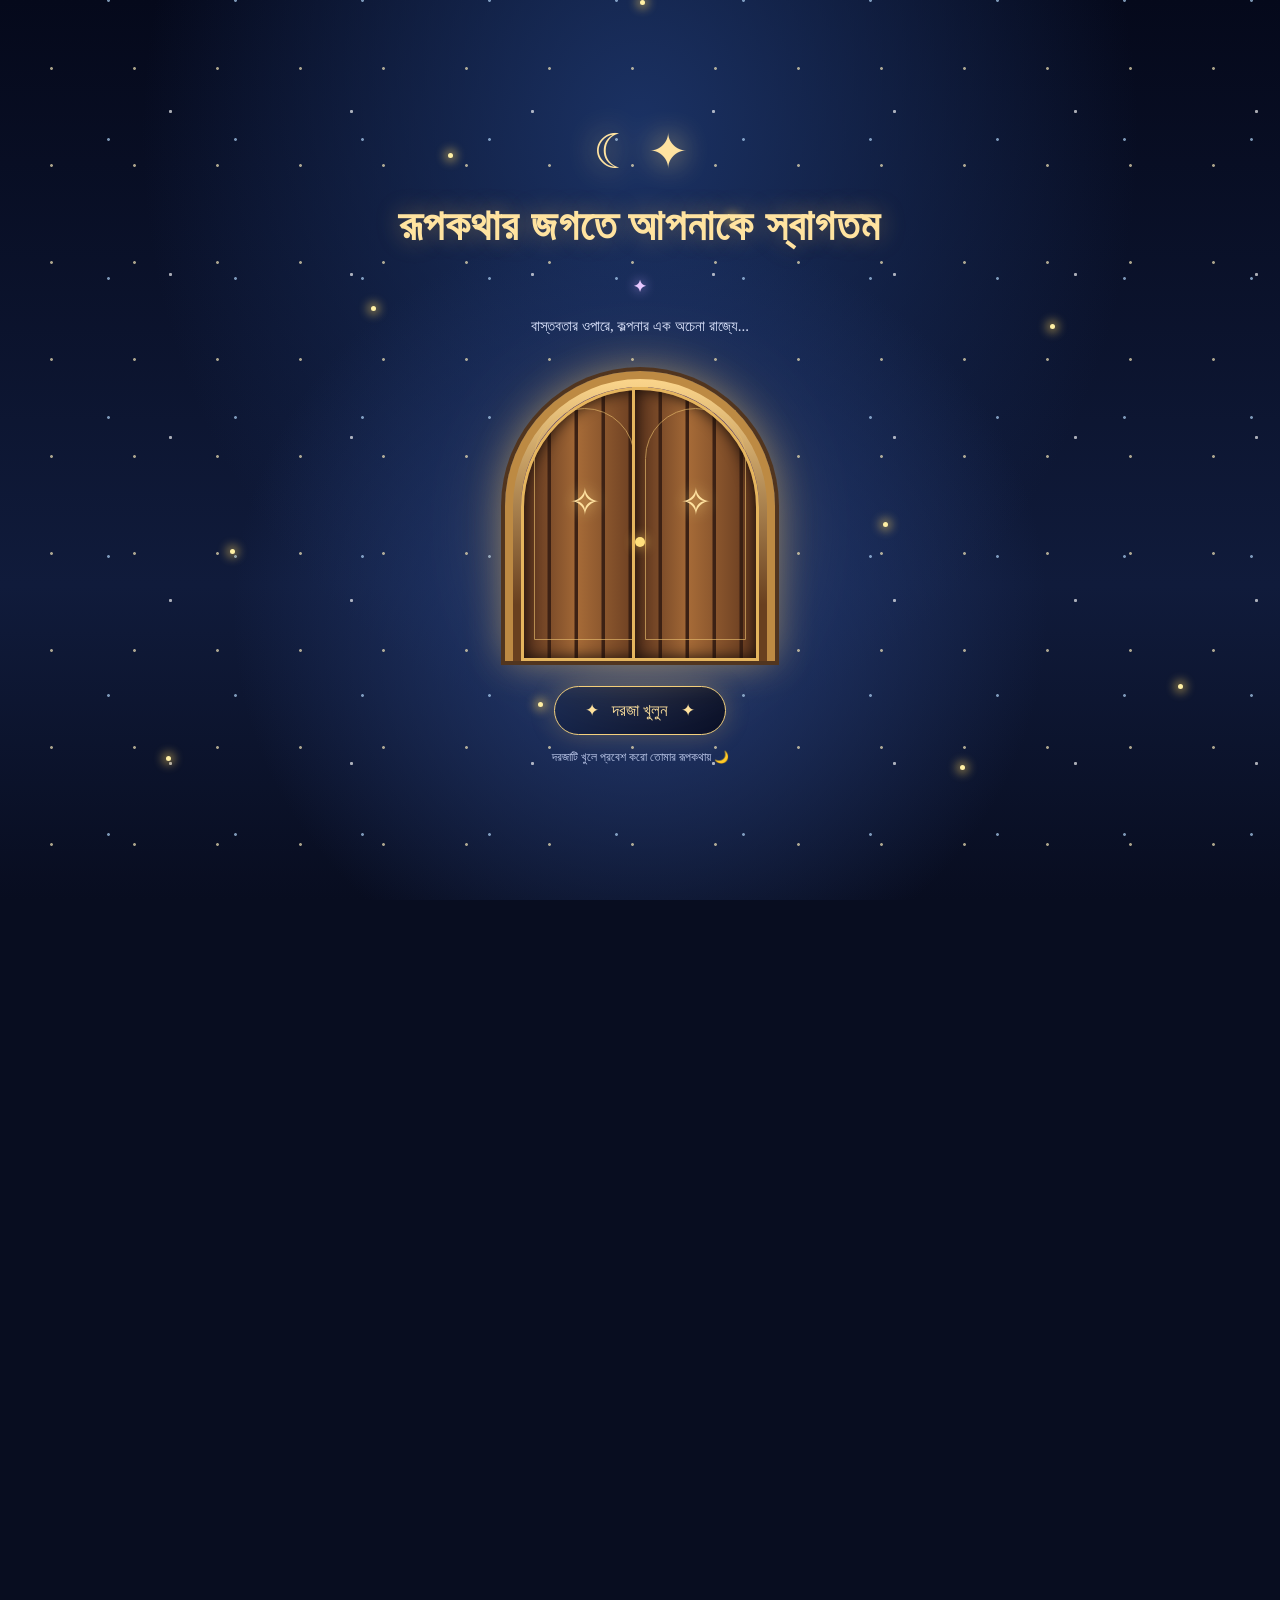
==== index.html @ cf10e3ed "Update index.html" ====
<!DOCTYPE html>
<html lang="bn">
<head>
  <!-- Google Analytics -->
  <script async src="https://www.googletagmanager.com/gtag/js?id=G-7TQ60CSWHB"></script>
  <script>
    window.dataLayer = window.dataLayer || [];
    function gtag(){dataLayer.push(arguments);}
    gtag('js', new Date());
    gtag('config', 'G-7TQ60CSWHB');
  </script>

  <meta charset="UTF-8">
  <meta name="viewport" content="width=device-width, initial-scale=1">
  <meta name="theme-color" content="#080d20">
  <meta name="description" content="রূপকথার গল্প, ভালোবাসার লেখা আর আমাদের গান।">
  <title>রূপকথার গল্প ❤️</title>
  <link rel="stylesheet" href="style.css">

  <style>
    :root {
      --night: #080d20;
      --blue: #101c3c;
      --gold: #ffe3a0;
      --soft: #dce5ff;
    }

    * {
      box-sizing: border-box;
    }

    html {
      scroll-behavior: smooth;
    }

    body {
      margin: 0;
      background: var(--night);
    }

    /* =========================
       জাদুকরি প্রবেশদ্বার
    ========================= */

    .welcome-screen {
      position: fixed;
      inset: 0;
      z-index: 9999;
      display: flex;
      align-items: center;
      justify-content: center;
      overflow-y: auto;
      padding: 28px 16px;
      color: var(--gold);
      text-align: center;
      background:
        radial-gradient(ellipse at 50% 68%, #263e77 0%, transparent 45%),
        radial-gradient(ellipse at 50% 15%, #1b3264 0%, transparent 55%),
        linear-gradient(180deg, #05091b, #101b3b 65%, #080d20);
      transition: opacity 1s ease, visibility 1s ease;
    }

    .welcome-content {
      position: relative;
      z-index: 3;
      width: 100%;
      max-width: 560px;
      padding: 24px 8px;
    }

    .welcome-title {
      font-size: clamp(27px, 6.8vw, 43px);
      line-height: 1.65;
      margin: 10px auto 12px;
      color: var(--gold);
      text-shadow: 0 0 24px #e5b65d66;
    }

    .moon {
      font-size: 48px;
      margin-bottom: 12px;
      filter: drop-shadow(0 0 15px #ffdc83);
      animation: moonGlow 3s ease-in-out infinite alternate;
    }

    .welcome-subtitle {
      color: var(--soft);
      font-size: 15px;
      line-height: 1.9;
      margin: 0 auto 30px;
    }

    .door-scene {
      position: relative;
      width: min(270px, 78vw);
      height: 290px;
      margin: 0 auto 25px;
      perspective: 1000px;
    }

    .door-glow {
      position: absolute;
      inset: 25px 20px 0;
      border-radius: 50%;
      background: #ffc55b;
      filter: blur(48px);
      opacity: .4;
      animation: doorGlow 2.5s ease-in-out infinite alternate;
    }

    .door-frame {
      position: absolute;
      inset: 0;
      overflow: hidden;
      border: 8px solid #bd8a43;
      border-bottom: 0;
      border-radius: 140px 140px 0 0;
      background: linear-gradient(180deg, #fbd58b, #69401f 80%);
      box-shadow: 0 0 0 4px #51351f, 0 0 38px #ffce6d77;
    }

    .door-light {
      position: absolute;
      inset: 8px;
      border-radius: 125px 125px 0 0;
      background:
        radial-gradient(ellipse at center, #fff6bf 0%, #ffc35b 24%, #6e4590 55%, #101735 100%);
    }

    .door-leaf {
      position: absolute;
      top: 8px;
      bottom: 0;
      width: 50%;
      border: 3px solid #e5b55e;
      background:
        repeating-linear-gradient(90deg, transparent 0 23px, #3c2114 24px 27px),
        linear-gradient(90deg, #59321d, #a56a37 45%, #61371e);
      box-shadow: inset 0 0 15px #160d09;
      transition: transform 1.7s cubic-bezier(.7,0,.2,1);
      transform-style: preserve-3d;
    }

    .door-leaf.left {
      left: 8px;
      transform-origin: left center;
      border-radius: 120px 0 0 0;
    }

    .door-leaf.right {
      right: 8px;
      transform-origin: right center;
      border-radius: 0 120px 0 0;
    }

    .door-leaf::before {
      content: "✧";
      position: absolute;
      top: 42%;
      left: 50%;
      transform: translate(-50%, -50%);
      font-size: 38px;
      color: #ffe2a0;
      text-shadow: 0 0 15px #ffdc82;
    }

    .door-leaf::after {
      content: "";
      position: absolute;
      top: 18px;
      bottom: 18px;
      left: 10px;
      right: 10px;
      border: 1px solid #e6bb6c;
      border-radius: 100px 100px 0 0;
      opacity: .65;
    }

    .door-handle {
      position: absolute;
      z-index: 3;
      top: 56%;
      left: 50%;
      width: 10px;
      height: 10px;
      margin-left: -5px;
      border-radius: 50%;
      background: #ffdf7c;
      box-shadow: 0 0 12px #ffcf63;
    }

    .enter-button {
      border: 1px solid #f4d17e;
      border-radius: 50px;
      padding: 13px 30px;
      background: linear-gradient(135deg, #182953, #080e26);
      color: var(--gold);
      font: inherit;
      font-size: 17px;
      cursor: pointer;
      box-shadow: 0 0 24px #eab95444;
      transition: transform .25s ease;
    }

    .enter-button:active {
      transform: scale(.96);
    }

    .enter-button:focus-visible {
      outline: 2px solid white;
      outline-offset: 5px;
    }

    .welcome-hint {
      color: #c5d0f1;
      font-size: 12px;
      margin-top: 15px;
    }

    .welcome-screen.opening .door-leaf.left {
      transform: rotateY(-105deg);
    }

    .welcome-screen.opening .door-leaf.right {
      transform: rotateY(105deg);
    }

    .welcome-screen.opening .door-light {
      box-shadow: 0 0 100px 35px #ffe9a6;
    }

    .welcome-screen.hide-screen {
      opacity: 0;
      visibility: hidden;
      pointer-events: none;
    }

    /* =========================
       তারা ও জোনাকি
    ========================= */

    .magic-layer {
      position: absolute;
      inset: 0;
      overflow: hidden;
      pointer-events: none;
    }

    .welcome-magic {
      z-index: 1;
    }

    .firefly {
      position: absolute;
      width: 5px;
      height: 5px;
      border-radius: 50%;
      background: #fff0a5;
      box-shadow: 0 0 10px 4px #ffd45c77;
      animation:
        fireflyMove 8s ease-in-out infinite alternate,
        fireflyBlink 2.5s ease-in-out infinite alternate;
    }

    .firefly:nth-child(1)  { left: 7%;  top: 25%; animation-delay: -1s; }
    .firefly:nth-child(2)  { left: 18%; top: 61%; animation-delay: -4s; }
    .firefly:nth-child(3)  { left: 29%; top: 34%; animation-delay: -2s; }
    .firefly:nth-child(4)  { left: 42%; top: 78%; animation-delay: -6s; }
    .firefly:nth-child(5)  { left: 57%; top: 24%; animation-delay: -3s; }
    .firefly:nth-child(6)  { left: 69%; top: 58%; animation-delay: -5s; }
    .firefly:nth-child(7)  { left: 82%; top: 36%; animation-delay: -2s; }
    .firefly:nth-child(8)  { left: 92%; top: 76%; animation-delay: -7s; }
    .firefly:nth-child(9)  { left: 13%; top: 84%; animation-delay: -3s; }
    .firefly:nth-child(10) { left: 75%; top: 85%; animation-delay: -1s; }
    .firefly:nth-child(11) { left: 35%; top: 17%; animation-delay: -5s; }
    .firefly:nth-child(12) { left: 53%; top: 48%; animation-delay: -4s; }

    @keyframes fireflyMove {
      from { transform: translate(0, 0); }
      to { transform: translate(18px, -35px); }
    }

    @keyframes fireflyBlink {
      from { opacity: .2; }
      to { opacity: 1; }
    }

    .star-field {
      position: absolute;
      inset: 0;
      opacity: .65;
      background-image:
        radial-gradient(circle, #fff0bf 1px, transparent 1.8px),
        radial-gradient(circle, #b8dcff 1px, transparent 1.8px),
        radial-gradient(circle, #ffffff 1.2px, transparent 2px);
      background-size: 83px 97px, 127px 139px, 181px 163px;
      background-position: 10px 20px, 45px 70px, 80px 30px;
      animation: starTwinkle 5s ease-in-out infinite alternate;
    }

    @keyframes starTwinkle {
      from { opacity: .25; }
      to { opacity: .8; }
    }

    @keyframes moonGlow {
      from { transform: scale(1); }
      to { transform: scale(1.08); }
    }

    @keyframes doorGlow {
      from { opacity: .25; }
      to { opacity: .65; }
    }

    /* =========================
       মূল ওয়েবসাইট
    ========================= */

    #main-site {
      position: relative;
      isolation: isolate;
      overflow: hidden;
      min-height: 100vh;
      color: #f1f2ff;
      background:
        radial-gradient(ellipse at 50% 10%, #142b58 0%, transparent 48%),
        linear-gradient(180deg, #080d20, #101a35 50%, #080d20);
      opacity: 0;
      visibility: hidden;
      transition: opacity 1.2s ease;
    }

    #main-site.site-visible {
      opacity: 1;
      visibility: visible;
    }

    #main-site .main-magic {
      z-index: -1;
    }

    /* মূল লেখার পেছনে মৃদু রংধনু */
    .rainbow-bridge {
      position: absolute;
      top: 170px;
      left: 50%;
      width: min(330px, 78vw);
      height: 110px;
      transform: translateX(-50%);
      border-top: 5px solid #ff9eae;
      border-radius: 50% 50% 0 0;
      box-shadow:
        0 -6px 0 -1px #ffd78c,
        0 -12px 0 -2px #a5e9ad,
        0 -18px 0 -3px #8bd9ff,
        0 -24px 0 -4px #c6a0ff;
      opacity: .16;
      pointer-events: none;
    }

    .story,
    .albums,
    .site-footer {
      position: relative;
      z-index: 2;
    }

    .story {
      max-width: 850px;
      margin: 35px auto;
      padding: 24px;
      line-height: 2;
      border-radius: 24px;
      background: rgba(7, 15, 38, .28);
    }

    .story h1 {
      text-align: center;
      line-height: 1.6;
      color: #ffe4a3;
      text-shadow: 0 0 20px #e9bd6655;
    }

    .story-text {
      white-space: pre-line;
      line-height: 2.1;
    }

    .signature {
      text-align: right;
      margin-top: 24px;
      color: #ffe4a3;
    }

    .albums {
      max-width: 850px;
      margin: 40px auto;
      padding: 20px;
    }

    .albums-heading {
      text-align: center;
      margin-bottom: 28px;
    }

    .albums-heading h2 {
      color: #ffe4a3;
      line-height: 1.7;
    }

    .album-card {
      margin: 28px 0;
      padding: 24px;
      border: 1px solid rgba(255, 224, 160, .24);
      border-radius: 22px;
      background: rgba(7, 15, 38, .78);
      box-shadow: 0 8px 30px rgba(0,0,0,.22);
      backdrop-filter: blur(8px);
    }

    .album-card h3 {
      text-align: center;
      line-height: 1.7;
      margin-top: 0;
      color: #ffe4a3;
    }

    .album-note {
      text-align: center;
      opacity: .8;
      font-size: 13px;
    }

    .track {
      padding: 14px 0;
      border-top: 1px solid rgba(255,255,255,.12);
    }

    .track-label {
      display: block;
      margin-bottom: 10px;
      font-size: 15px;
      overflow-wrap: anywhere;
    }

    .track audio {
      display: block;
      width: 100%;
      max-width: 100%;
    }

    .site-footer {
      text-align: center;
      padding: 25px 12px;
      opacity: .78;
      font-size: 13px;
      line-height: 2;
      overflow-wrap: anywhere;
    }

    @media (max-width: 600px) {
      .story, .albums {
        padding: 14px;
      }

      .story {
        margin: 24px auto;
      }

      .album-card {
        padding: 17px;
      }

      .door-scene {
        height: 260px;
      }

      .welcome-content {
        padding: 15px 8px;
      }

      .rainbow-bridge {
        top: 120px;
      }
    }

    @media (prefers-reduced-motion: reduce) {
      *, *::before, *::after {
        animation-duration: .01ms !important;
        transition-duration: .01ms !important;
      }
    }
  </style>
</head>

<body>

<!-- প্রবেশদ্বার -->
<section class="welcome-screen" id="welcome-screen"
         aria-label="রূপকথার প্রবেশদ্বার">

  <div class="magic-layer welcome-magic" aria-hidden="true">
    <div class="star-field"></div>
    <span class="firefly"></span>
    <span class="firefly"></span>
    <span class="firefly"></span>
    <span class="firefly"></span>
    <span class="firefly"></span>
    <span class="firefly"></span>
    <span class="firefly"></span>
    <span class="firefly"></span>
    <span class="firefly"></span>
    <span class="firefly"></span>
    <span class="firefly"></span>
    <span class="firefly"></span>
  </div>

  <div class="welcome-content">
    <div class="moon" aria-hidden="true">☾ ✦</div>

    <h1 class="welcome-title">রূপকথার জগতে আপনাকে স্বাগতম</h1>

    <p class="welcome-subtitle">
      বাস্তবতার ওপারে, কল্পনার এক অচেনা রাজ্যে...
    </p>

    <div class="door-scene" aria-hidden="true">
      <div class="door-glow"></div>
      <div class="door-frame">
        <div class="door-light"></div>
        <div class="door-leaf left"></div>
        <div class="door-leaf right"></div>
        <div class="door-handle"></div>
      </div>
    </div>

    <button class="enter-button" id="enter-button" type="button">
      ✦ &nbsp; দরজা খুলুন &nbsp; ✦
    </button>

    <p class="welcome-hint">
      দরজাটি খুলে প্রবেশ করো তোমার রূপকথায় 🌙
    </p>
  </div>
</section>

<!-- মূল গল্প ও গান -->
<div id="main-site">

  <div class="magic-layer main-magic" aria-hidden="true">
    <div class="star-field"></div>
    <div class="rainbow-bridge"></div>

    <span class="firefly"></span>
    <span class="firefly"></span>
    <span class="firefly"></span>
    <span class="firefly"></span>
    <span class="firefly"></span>
    <span class="firefly"></span>
    <span class="firefly"></span>
    <span class="firefly"></span>
    <span class="firefly"></span>
    <span class="firefly"></span>
    <span class="firefly"></span>
    <span class="firefly"></span>
  </div>

  <main>
    <section class="story">
      <h1>রূপকথার গল্প ❤️</h1>

      <div class="story-text">মানুষের জীবনে যখন সেই পারফেক্ট মানুষটা আসে
কিছু সুখ হয়ে বা কিছু সুখের কারণ হয়ে,
তখন জীবনটাই থতমত বনে যায়।
অবাক হয়ে ভাবি, এত সুখ চেয়েছি কী?

সে এসেই ভেতরের কোনো এক অচেনা দরজা
চিরদিনের জন্য খুলে দেয়
একসাথে থাকার জন্য,
অনন্তকালের অসীম পথে একসাথে চলার জন্য।

তারপর তারা দূরে থাকলেও,
সন্ধ্যার নরম বাতাসে,
আকাশের চাঁদে, শুকতারাটায়,
বৃষ্টির গন্ধে,
এক কাপ কফিতে,
কোনো পুরোনো গানে,
কিংবা হঠাৎ নেমে আসা নীরবতায়
তার কথা মনে পড়ে যায়।

তাকে পাবার তৃষ্ণায় হৃদয় শুকিয়ে যায়।
তার কন্ঠস্বর এতটাই তীব্র,
তার স্পর্শ এতটাই গভীর,
তার হাসি এতটাই প্রাণসঞ্চারী,
যেন কোনো টনিকের মত।
হৃদয়ের সকল অবসাদ
ধুয়ে মুছে যায়।
শুধু বিরাজ করে সুখ আর সুখ।

যেনো সত্য এক "রূপকথার গল্প"

সেই মানুষটাকে জানাই মন থেকে তীব্র ভালোবাসা।

I love youu pakhi🥰</div>

      <p class="signature">- তোমার বরপাখি 🥰</p>
    </section>

    <section class="albums">
      <div class="albums-heading">
        <h2>🎵 আমাদের গানের অ্যালবাম</h2>
        <p>কিছু গান, কিছু অনুভূতি, কিছু স্মৃতি আর এক টুকরো রূপকথা ❤️</p>
      </div>

      <!-- Album 1 -->
      <div class="album-card">
        <h3>🌙 রূপকথার রাজ্যে পদার্পন</h3>
        <p class="album-note">অ্যালবাম ১ · ৬টি গান</p>

        <div class="track">
          <span class="track-label">🎵 Kono ekdin</span>
          <audio controls preload="none">
            <source src="Kono%20ekdin.mp3" type="audio/mpeg">
          </audio>
        </div>

        <div class="track">
          <span class="track-label">🎵 Purnota</span>
          <audio controls preload="none">
            <source src="Purnota.mp3" type="audio/mpeg">
          </audio>
        </div>

        <div class="track">
          <span class="track-label">🎵 Amar rupkotha</span>
          <audio controls preload="none">
            <source src="Amar%20rupkotha.mp3" type="audio/mpeg">
          </audio>
        </div>

        <div class="track">
          <span class="track-label">🎵 Paliye jabo</span>
          <audio controls preload="none">
            <source src="Paliye%20jabo.mp3" type="audio/mpeg">
          </audio>
        </div>

        <div class="track">
          <span class="track-label">🎵 Cholo harai</span>
          <audio controls preload="none">
            <source src="Cholo%20harai.mp3" type="audio/mpeg">
          </audio>
        </div>

        <div class="track">
          <span class="track-label">🎵 kivabe thakbo</span>
          <audio controls preload="none">
            <source src="Kivabe%20thakbo.mp3" type="audio/mpeg">
          </audio>
        </div>
      </div>

      <!-- Album 2 -->
      <div class="album-card">
        <h3>🕊️ বন্দীদশার পরে</h3>
        <p class="album-note">অ্যালবাম ২ · ৬টি গান</p>

        <div class="track">
          <span class="track-label">🎵 Opekkha</span>
          <audio controls preload="none">
            <source src="Opekkha.mp3" type="audio/mpeg">
          </audio>
        </div>

        <div class="track">
          <span class="track-label">🎵 Amay dekho tumi</span>
          <audio controls preload="none">
            <source src="Amay%20dekho%20tumi%20%5Busesuno.com%5D.mp3" type="audio/mpeg">
          </audio>
        </div>

        <div class="track">
          <span class="track-label">🎵 Ure jabo (paliye jabo 2)</span>
          <audio controls preload="none">
            <source src="Ure%20jabo%20final.mp3" type="audio/mpeg">
          </audio>
        </div>

        <div class="track">
          <span class="track-label">🎵 shopno</span>
          <audio controls preload="none">
            <source src="shopno%20%5Busesuno.com%5D.mp3" type="audio/mpeg">
          </audio>
        </div>

        <div class="track">
          <span class="track-label">🎵 pakhi</span>
          <audio controls preload="none">
            <source src="pakhi%20-%20usesuno.com.mp3" type="audio/mpeg">
          </audio>
        </div>

        <div class="track">
          <span class="track-label">🎵 ekta govir ghum (reprise)</span>
          <audio controls preload="none">
            <source src="গভীর%20ঘুম%20-%20usesuno.com.mp3" type="audio/mpeg">
          </audio>
        </div>
      </div>
    </section>
  </main>

  <footer class="site-footer">
    © 2026 Sakin Shahriar. All Rights Reserved.<br>
    All original lyrics and written works on this website are my own creations and are protected by applicable copyright laws.<br>
    Some audio recordings on this website were created using AI-assisted music tools. Rights relating to AI-generated audio are subject to applicable laws and the relevant platform's terms.<br>
    No part of the original written content may be copied, reproduced, or redistributed without my permission.<br>
    Special Permission: RUPKOTHA is personally permitted by the author to access, read, and privately enjoy these writings and songs. ❤️
  </footer>
</div>

<script>
  const welcomeScreen = document.getElementById('welcome-screen');
  const enterButton = document.getElementById('enter-button');
  const mainSite = document.getElementById('main-site');

  document.body.style.overflow = 'hidden';

  enterButton.addEventListener('click', function () {
    enterButton.disabled = true;
    welcomeScreen.classList.add('opening');

    window.setTimeout(function () {
      welcomeScreen.classList.add('hide-screen');
      mainSite.classList.add('site-visible');
      document.body.style.overflow = 'auto';
    }, 1500);
  });
</script>

</body>
</html>
---- style.css ----
* {
  box-sizing: border-box;
}

html {
  scroll-behavior: smooth;
}

body {
  margin: 0;
  min-height: 100vh;
  overflow-x: hidden;

  font-family: "Noto Serif Bengali", Georgia, serif;
  color: #fff;

  background:
    radial-gradient(
      circle at 50% 18%,
      rgba(125, 103, 190, 0.28),
      transparent 25%
    ),
    radial-gradient(
      circle at 15% 80%,
      rgba(214, 126, 183, 0.15),
      transparent 30%
    ),
    linear-gradient(
      145deg,
      #080b25 0%,
      #11133b 45%,
      #24153f 100%
    );

  position: relative;
}

/* 🌌 Night-sky glow */
body::before {
  content: "";
  position: fixed;
  inset: 0;
  pointer-events: none;

  background:
    radial-gradient(
      circle at 50% 0%,
      rgba(255, 255, 255, 0.08),
      transparent 35%
    );

  z-index: 0;
}

/* ✨ Stars */
body::after {
  content: "✦   ✧      ✦       ✧    ✦        ✧
     ✧       ✦      ✧       ✦
  ✦       ✧       ✦       ✧";

  position: fixed;
  inset: 0;

  white-space: pre;
  overflow: hidden;

  font-size: 18px;
  line-height: 90px;
  letter-spacing: 20px;

  color: rgba(255, 240, 255, 0.65);

  text-shadow:
    0 0 6px rgba(255,255,255,.8),
    0 0 15px rgba(185,160,255,.7);

  opacity: 0.45;
  pointer-events: none;

  animation: starsGlow 5s ease-in-out infinite alternate;

  z-index: 0;
}

@keyframes starsGlow {
  from {
    opacity: 0.25;
  }

  to {
    opacity: 0.65;
  }
}

/* 🌙 Moon */
.container::before {
  content: "☾";

  position: fixed;
  top: 45px;
  right: 8%;

  font-family: Georgia, serif;
  font-size: 80px;

  color: #fff7d6;

  text-shadow:
    0 0 10px #fff,
    0 0 30px rgba(255, 232, 170, .8),
    0 0 70px rgba(190, 160, 255, .45);

  opacity: 0.95;

  animation: moonGlow 4s ease-in-out infinite alternate;

  pointer-events: none;
  z-index: 1;
}

@keyframes moonGlow {
  from {
    transform: scale(1);
    filter: brightness(.9);
  }

  to {
    transform: scale(1.05);
    filter: brightness(1.15);
  }
}

/* Main container */
.container {
  position: relative;
  z-index: 2;

  width: 100%;
  max-width: 850px;

  margin: auto;
  padding: 80px 20px;
}

/* 📖 Story card */
.card {
  position: relative;

  padding: 55px 45px;

  border-radius: 28px;

  background:
    linear-gradient(
      145deg,
      rgba(39, 34, 78, 0.78),
      rgba(28, 22, 58, 0.82)
    );

  border: 1px solid rgba(255, 230, 250, 0.18);

  box-shadow:
    0 30px 80px rgba(0, 0, 0, .5),
    0 0 45px rgba(150, 110, 220, .12),
    inset 0 0 35px rgba(255,255,255,.025);

  backdrop-filter: blur(14px);
  -webkit-backdrop-filter: blur(14px);

  animation: cardAppear 1.3s ease;
}

@keyframes cardAppear {
  from {
    opacity: 0;
    transform: translateY(25px);
  }

  to {
    opacity: 1;
    transform: translateY(0);
  }
}

/* Decorative border */
.card::before {
  content: "";

  position: absolute;
  inset: 10px;

  border: 1px solid rgba(255, 215, 238, .08);
  border-radius: 20px;

  pointer-events: none;
}

/* Small heading */
.small-title {
  text-align: center;

  font-size: 13px;
  letter-spacing: 5px;

  color: #d8c8f4;

  text-shadow:
    0 0 12px rgba(190, 160, 255, .8);

  margin-bottom: 18px;
}

/* Main title */
h1 {
  text-align: center;

  margin: 0 0 42px;

  font-size: clamp(36px, 8vw, 58px);

  font-weight: 600;

  color: #f7e9ff;

  text-shadow:
    0 0 8px rgba(255,255,255,.25),
    0 0 25px rgba(211, 166, 255, .45);

  letter-spacing: 1px;
}

/* ✨ Tiny decorative line */
h1::after {
  content: " ✦ ";

  display: block;

  margin-top: 12px;

  font-size: 16px;

  color: #e8c8ff;

  text-shadow:
    0 0 12px #c7a4ff;
}

/* Writing */
.writing {
  font-size: 19px;
  line-height: 2.05;

  color: #eee8f8;

  text-shadow:
    0 1px 8px rgba(0,0,0,.25);
}

.writing p {
  margin: 0 0 30px;
}

/* Special quote */
.writing p:nth-last-of-type(3) {
  text-align: center;

  color: #e8d6ff;

  font-size: 21px;

  font-style: italic;

  text-shadow:
    0 0 15px rgba(201, 163, 255, .5);
}

/* I love you */
.writing p:nth-last-of-type(2) {
  text-align: center;

  color: #ffc9df;

  font-size: 21px;

  text-shadow:
    0 0 15px rgba(255, 133, 185, .55);
}

/* Signature */
.signature {
  margin-top: 35px;

  text-align: right;

  font-size: 20px;

  font-style: italic;

  color: #e9c8ed;

  text-shadow:
    0 0 12px rgba(229, 163, 218, .6);
}

/* ❤️ Bottom heart */
.bottom-heart {
  text-align: center;

  margin-top: 38px;

  font-size: 27px;

  filter:
    drop-shadow(0 0 8px rgba(255, 100, 170, .8))
    drop-shadow(0 0 18px rgba(255, 100, 170, .4));

  animation: heartbeat 2s ease-in-out infinite;
}

@keyframes heartbeat {
  0%, 100% {
    transform: scale(1);
  }

  50% {
    transform: scale(1.15);
  }
}

/* Copyright */
footer {
  text-align: center;

  margin-top: 25px;

  font-family: Arial, sans-serif;

  font-size: 12px;

  color: rgba(225, 215, 240, .5);
}

/* 📱 Mobile */
@media (max-width: 600px) {

  .container {
    padding: 55px 13px;
  }

  .container::before {
    top: 20px;
    right: 7%;

    font-size: 58px;
  }

  .card {
    padding: 40px 23px;
    border-radius: 24px;
  }

  .small-title {
    font-size: 10px;
    letter-spacing: 3px;
  }

  h1 {
    font-size: 34px;
    margin-bottom: 34px;
  }

  .writing {
    font-size: 17px;
    line-height: 1.95;
  }

  .writing p:nth-last-of-type(3),
  .writing p:nth-last-of-type(2) {
    font-size: 19px;
  }

  .signature {
    font-size: 18px;
  }
}
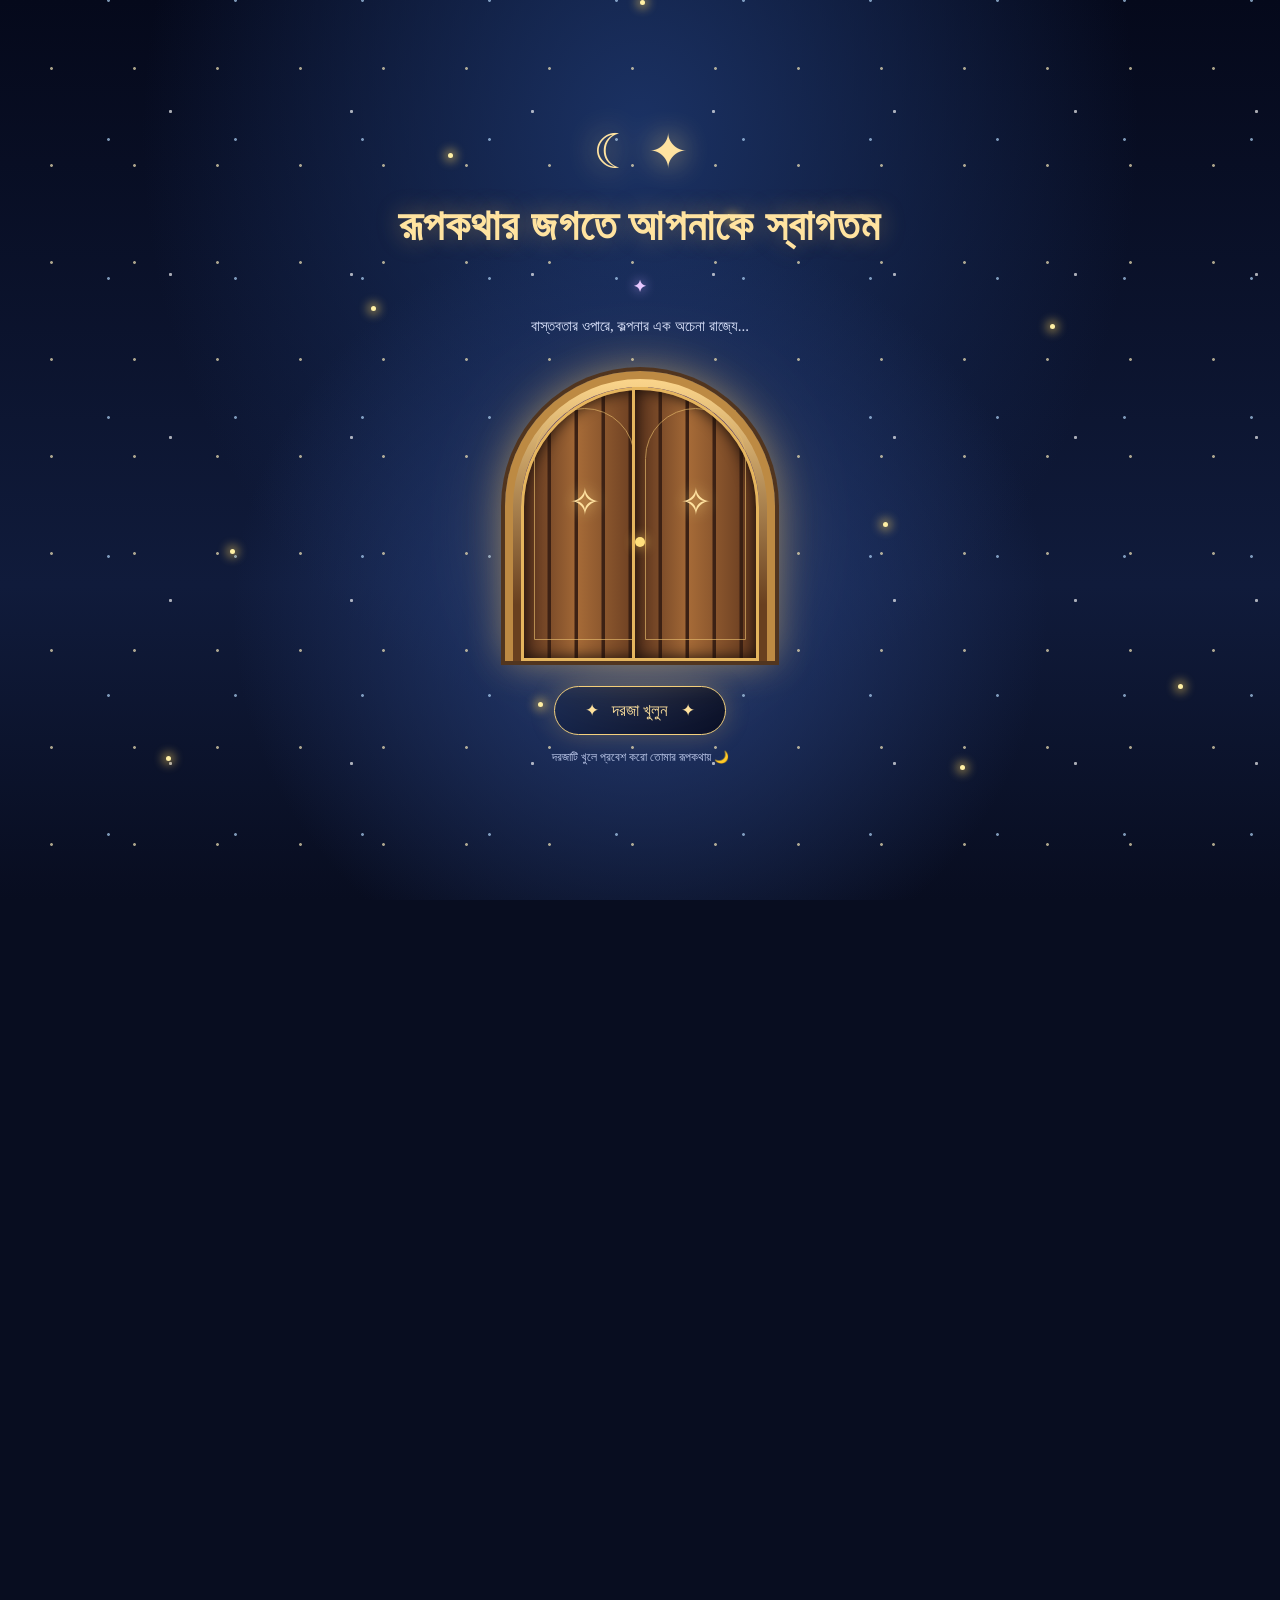
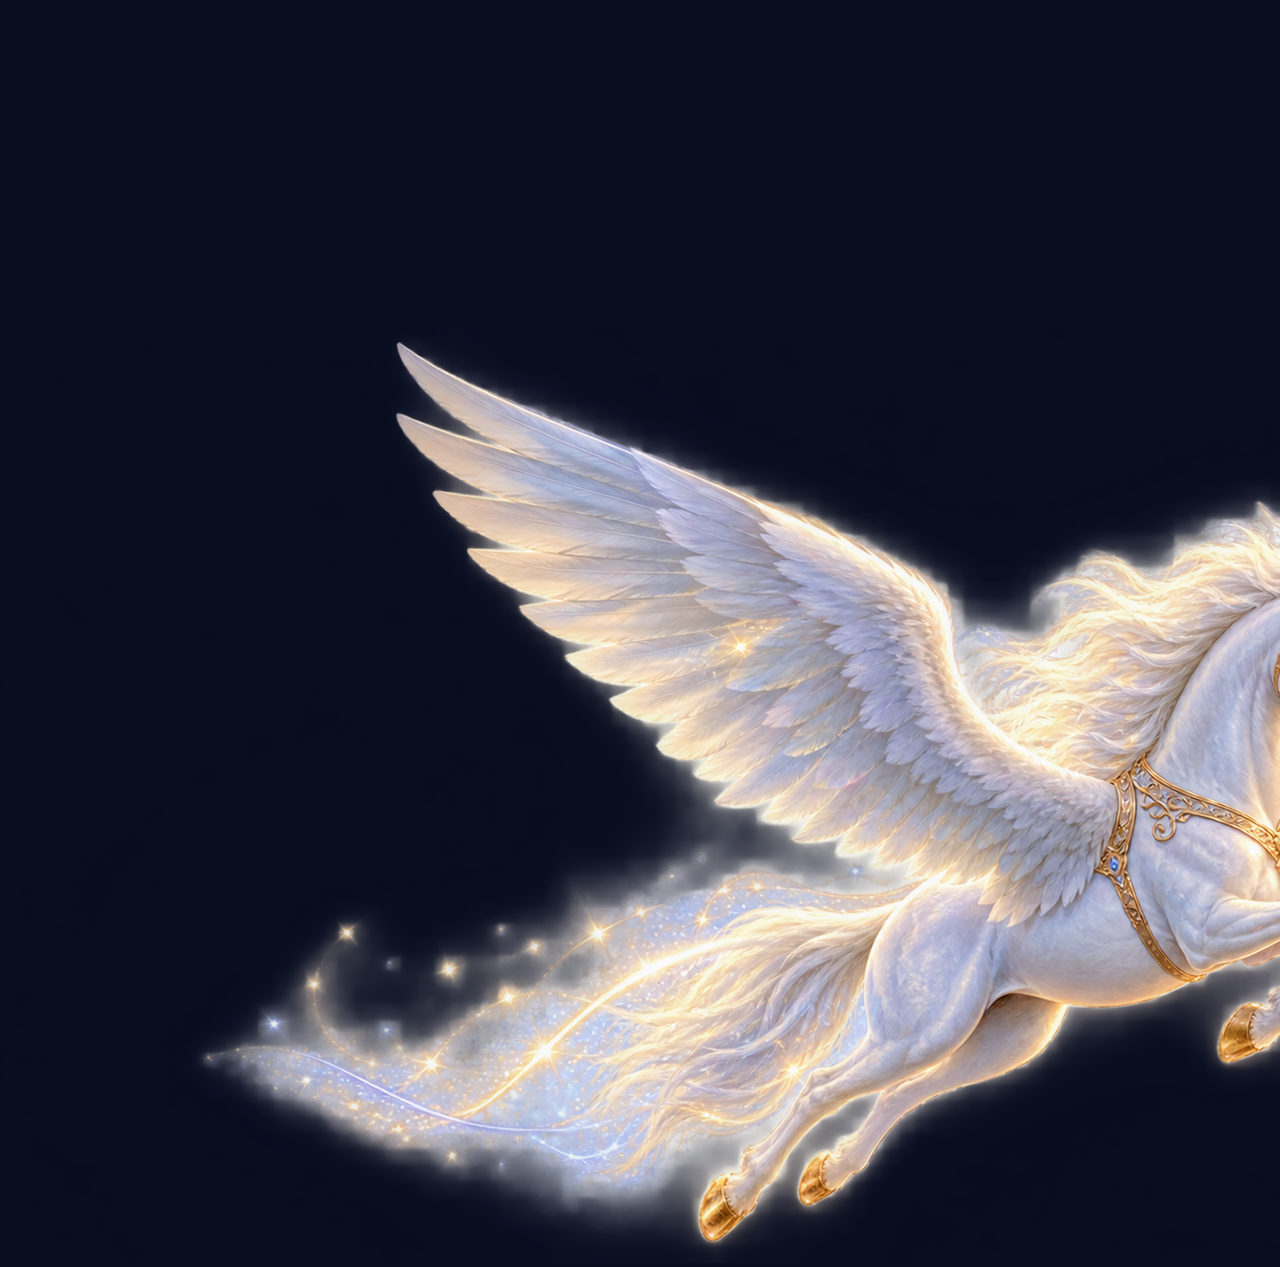
==== commit 647f84ae: "Update index.html" ====
--- a/index.html
+++ b/index.html
@@ -738,6 +738,8 @@
     }, 1500);
   });
 </script>
-
+<div class="pegasus-flight" aria-hidden="true">
+  <img src="a_high_resolution_fantasy_style_digital_illustrat.png" alt="">
+</div>
 </body>
 </html>
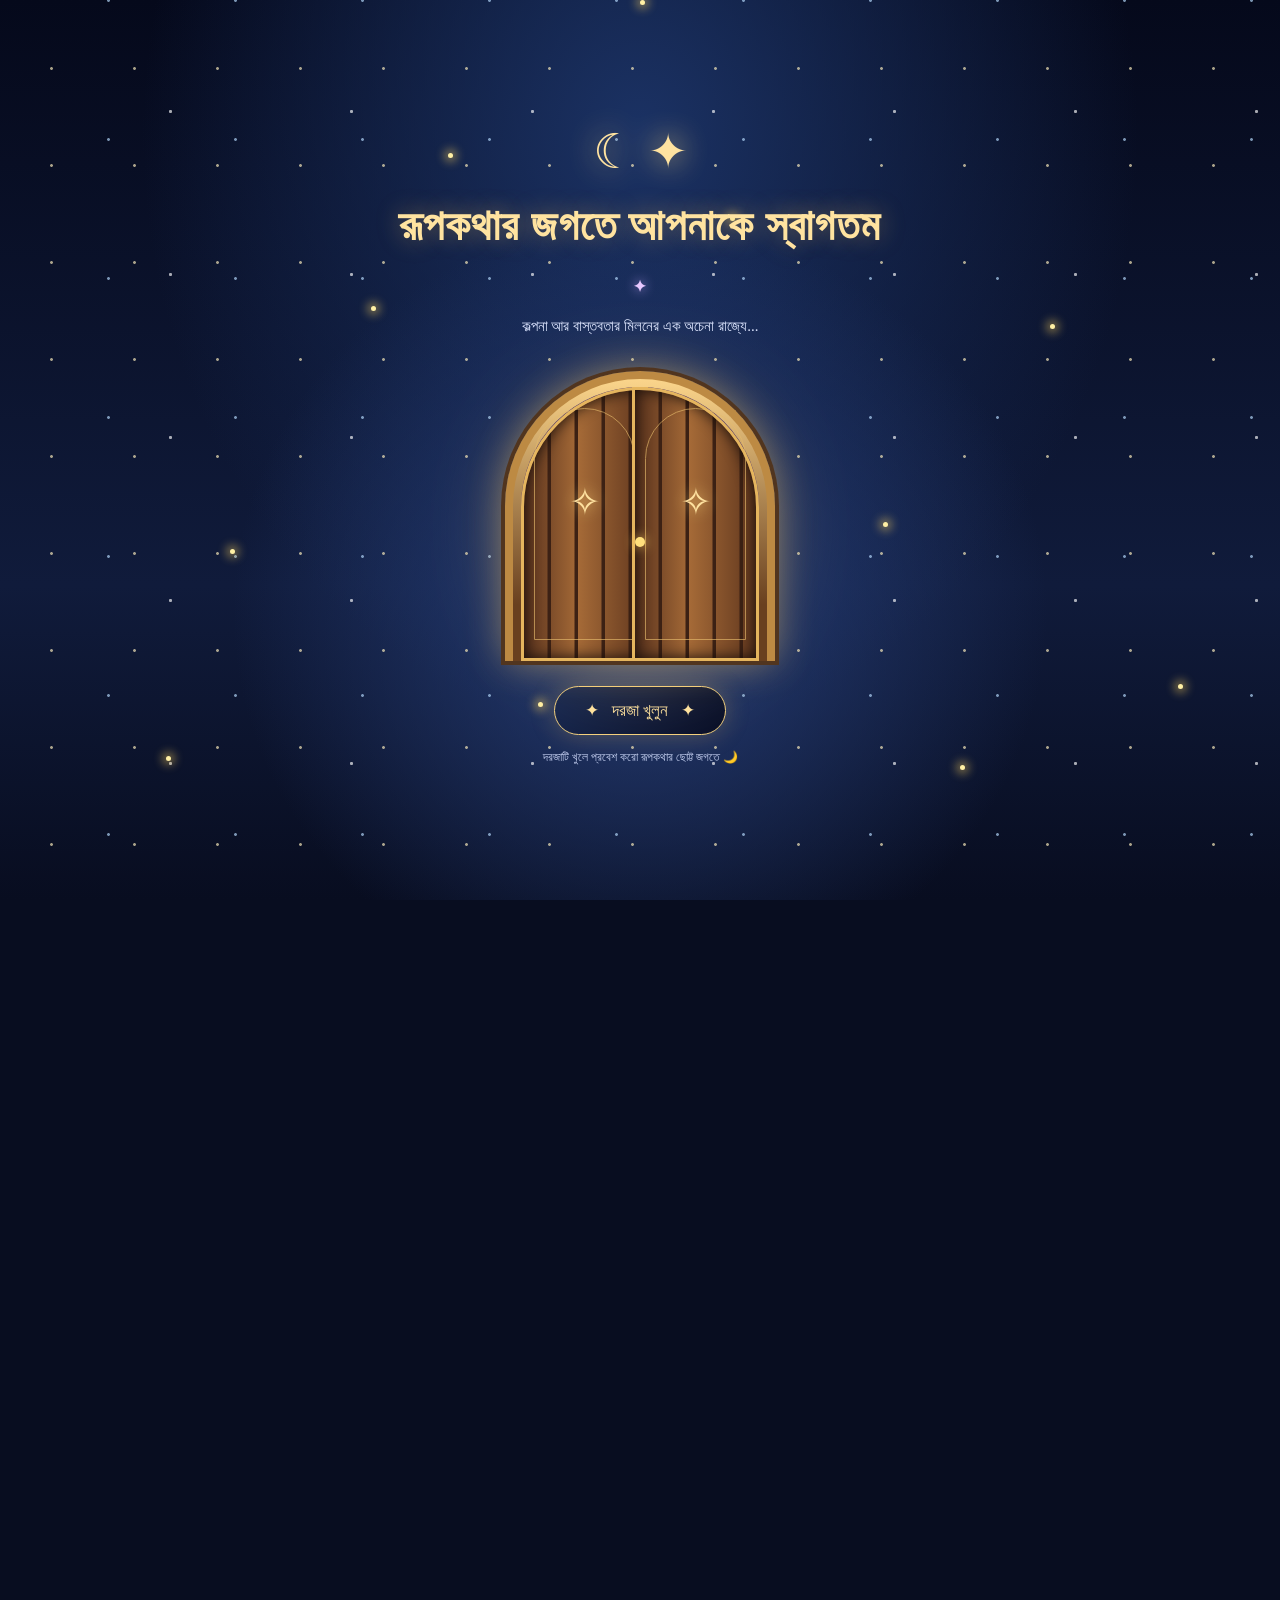
==== commit ce355c22: "Update index.html" ====
--- a/index.html
+++ b/index.html
@@ -522,7 +522,7 @@
     <h1 class="welcome-title">রূপকথার জগতে আপনাকে স্বাগতম</h1>
 
     <p class="welcome-subtitle">
-      বাস্তবতার ওপারে, কল্পনার এক অচেনা রাজ্যে...
+      কল্পনা আর বাস্তবতার মিলনের এক অচেনা রাজ্যে...
     </p>
 
     <div class="door-scene" aria-hidden="true">
@@ -540,7 +540,7 @@
     </button>
 
     <p class="welcome-hint">
-      দরজাটি খুলে প্রবেশ করো তোমার রূপকথায় 🌙
+      দরজাটি খুলে প্রবেশ করো রূপকথার ছোট্ট জগতে 🌙
     </p>
   </div>
 </section>
--- a/style.css
+++ b/style.css
@@ -383,3 +383,34 @@
     font-size: 18px;
   }
 }
+.pegasus-flight {
+  position: fixed;
+  top: 18%;
+  left: -220px;
+  width: 150px;
+  z-index: 10;
+  pointer-events: none;
+  animation: flyPegasus 22s linear infinite;
+}
+
+.pegasus-flight img {
+  display: block;
+  width: 100%;
+  height: auto;
+  filter: drop-shadow(0 0 12px #c5e6ff);
+}
+
+@keyframes flyPegasus {
+  0%   { left: -220px; transform: translateY(0); }
+  25%  { transform: translateY(-25px); }
+  50%  { transform: translateY(10px); }
+  75%  { transform: translateY(-30px); }
+  100% { left: 110%; transform: translateY(0); }
+}
+
+@media (max-width: 600px) {
+  .pegasus-flight {
+    width: 100px;
+    top: 12%;
+  }
+}
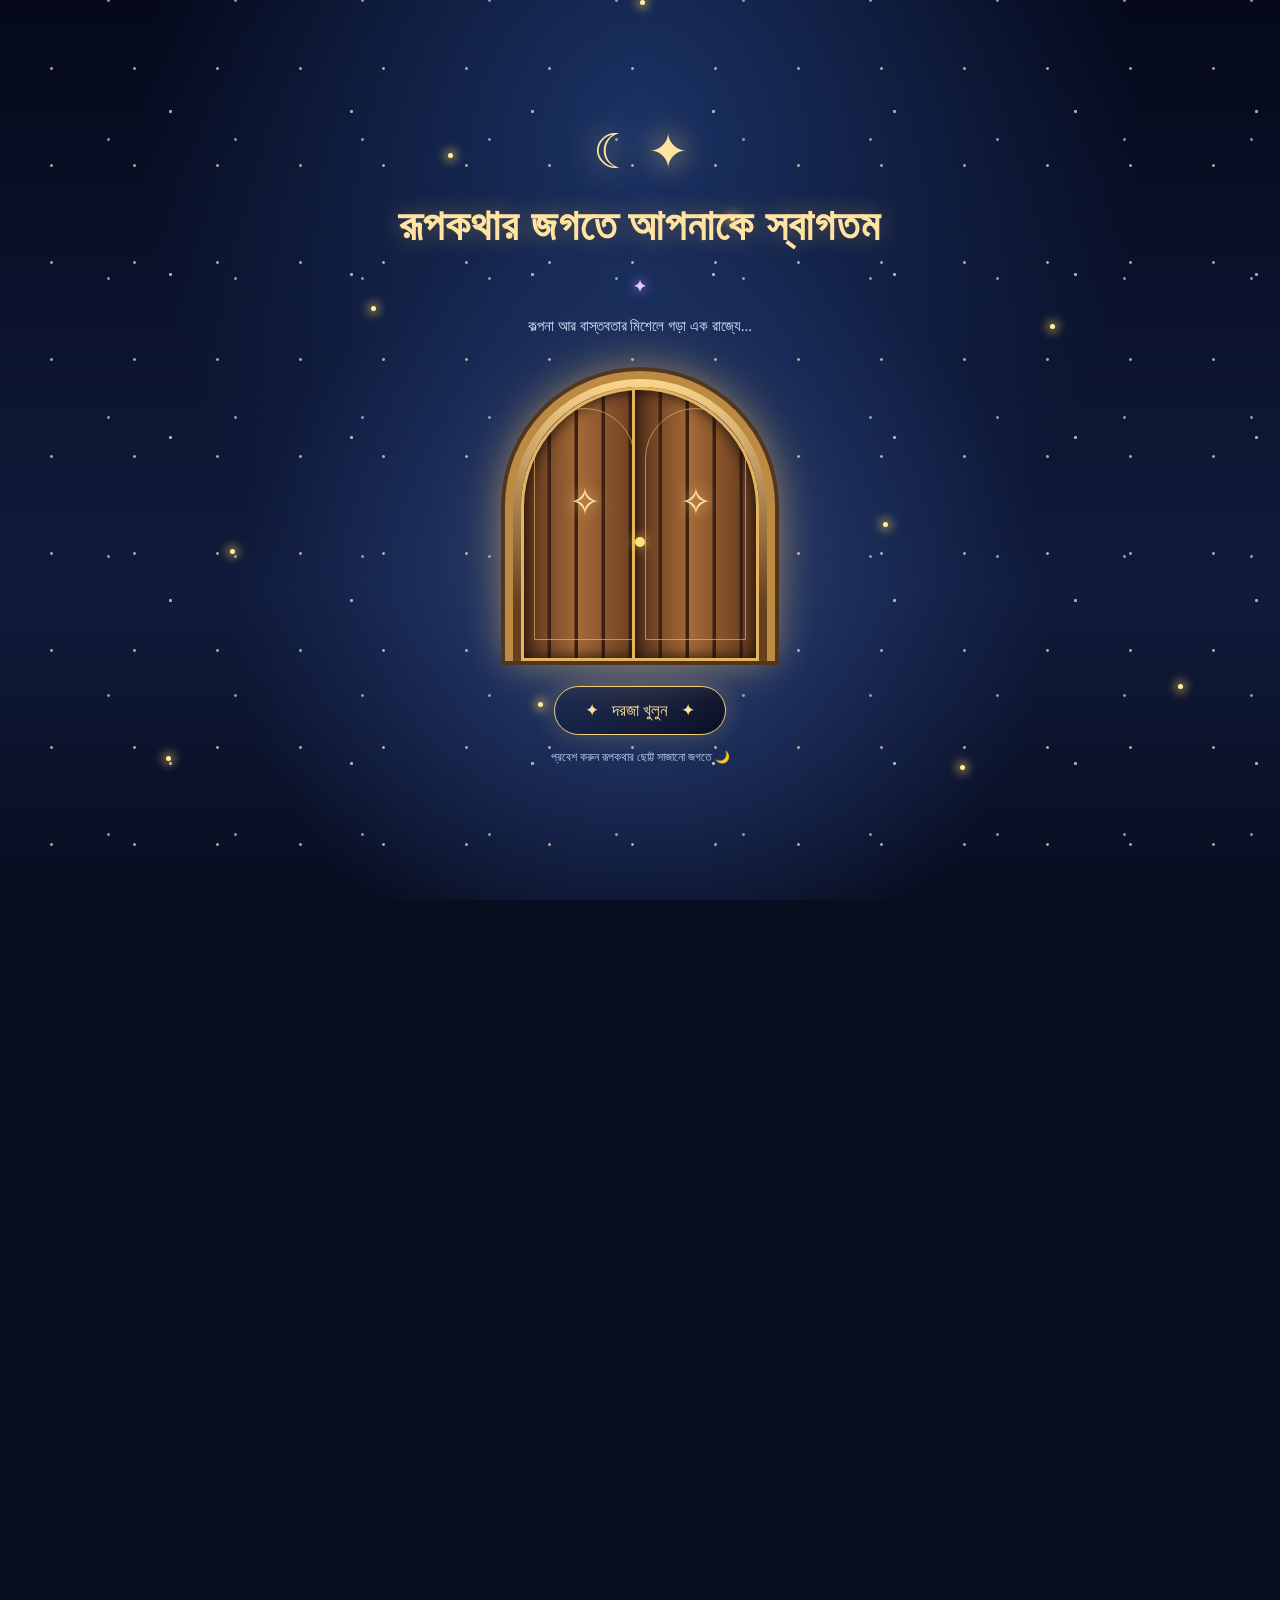
==== commit 538d1e9f: "Update index.html" ====
--- a/index.html
+++ b/index.html
@@ -14,7 +14,7 @@
   <meta name="viewport" content="width=device-width, initial-scale=1">
   <meta name="theme-color" content="#080d20">
   <meta name="description" content="রূপকথার গল্প, ভালোবাসার লেখা আর আমাদের গান।">
-  <title>রূপকথার গল্প ❤️</title>
+  <title>রূপকথার গল্প 🌙</title>
   <link rel="stylesheet" href="style.css">
 
   <style>
@@ -522,7 +522,7 @@
     <h1 class="welcome-title">রূপকথার জগতে আপনাকে স্বাগতম</h1>
 
     <p class="welcome-subtitle">
-      কল্পনা আর বাস্তবতার মিলনের এক অচেনা রাজ্যে...
+      কল্পনা আর বাস্তবতার মিশেলে গড়া এক রাজ্যে...
     </p>
 
     <div class="door-scene" aria-hidden="true">
@@ -540,7 +540,7 @@
     </button>
 
     <p class="welcome-hint">
-      দরজাটি খুলে প্রবেশ করো রূপকথার ছোট্ট জগতে 🌙
+      প্রবেশ করুন রূপকথার ছোট্ট সাজানো জগতে 🌙
     </p>
   </div>
 </section>
@@ -568,7 +568,7 @@
 
   <main>
     <section class="story">
-      <h1>রূপকথার গল্প ❤️</h1>
+      <h1>🤍 রূপকথার গল্প 🤍</h1>
 
       <div class="story-text">মানুষের জীবনে যখন সেই পারফেক্ট মানুষটা আসে
 কিছু সুখ হয়ে বা কিছু সুখের কারণ হয়ে,
@@ -598,7 +598,7 @@
 ধুয়ে মুছে যায়।
 শুধু বিরাজ করে সুখ আর সুখ।
 
-যেনো সত্য এক "রূপকথার গল্প"
+যেনো বাস্তবে রূপ নেয়া এক "রূপকথার গল্প"
 
 সেই মানুষটাকে জানাই মন থেকে তীব্র ভালোবাসা।
 
@@ -610,7 +610,7 @@
     <section class="albums">
       <div class="albums-heading">
         <h2>🎵 আমাদের গানের অ্যালবাম</h2>
-        <p>কিছু গান, কিছু অনুভূতি, কিছু স্মৃতি আর এক টুকরো রূপকথা ❤️</p>
+        <p>কিছু গান, কিছু অনুভূতি, কিছু স্মৃতি আর এক টুকরো রূপকথা 🤍</p>
       </div>
 
       <!-- Album 1 -->
@@ -710,7 +710,87 @@
       </div>
     </section>
   </main>
-
+<!-- Dr. Rupkotha's Chamber -->
+<div class="chamber-link">
+  <a href="chamber.html" class="chamber-card">
+    <div class="chamber-icon">🩺</div>
+
+    <div class="chamber-title">
+      Dr. Rupkotha's Chamber
+    </div>
+
+    <div class="chamber-subtitle">
+      চেম্বার ভিজিট করতে এখানে ক্লিক করুন
+    </div>
+
+    <div class="chamber-decoration">
+      ✨ ♡ ✨
+    </div>
+  </a>
+</div>
+
+<style>
+.chamber-link {
+  width: 100%;
+  padding: 25px 16px;
+  margin: 20px auto;
+  text-align: center;
+}
+
+.chamber-card {
+  display: flex;
+  flex-direction: column;
+  align-items: center;
+  gap: 9px;
+  max-width: 420px;
+  margin: 0 auto;
+  padding: 25px 18px;
+  border: 1px solid #efd3e4;
+  border-radius: 22px;
+  background: linear-gradient(
+    135deg,
+    #fff0f6,
+    #fff9ec,
+    #f8edff
+  );
+  box-shadow: 0 6px 22px rgba(150, 95, 130, 0.13);
+  text-decoration: none;
+  color: #754263;
+  transition: transform 0.2s ease,
+              box-shadow 0.2s ease;
+}
+
+.chamber-card:hover {
+  transform: translateY(-3px);
+  box-shadow: 0 10px 26px rgba(150, 95, 130, 0.2);
+}
+
+.chamber-card:active {
+  transform: scale(0.98);
+}
+
+.chamber-icon {
+  font-size: 38px;
+}
+
+.chamber-title {
+  font-size: 21px;
+  font-weight: 700;
+  line-height: 1.4;
+}
+
+.chamber-subtitle {
+  font-size: 14px;
+  line-height: 1.7;
+  color: #946581;
+}
+
+.chamber-decoration {
+  font-size: 17px;
+  letter-spacing: 5px;
+  margin-top: 3px;
+}
+</style>
   <footer class="site-footer">
     © 2026 Sakin Shahriar. All Rights Reserved.<br>
     All original lyrics and written works on this website are my own creations and are protected by applicable copyright laws.<br>
